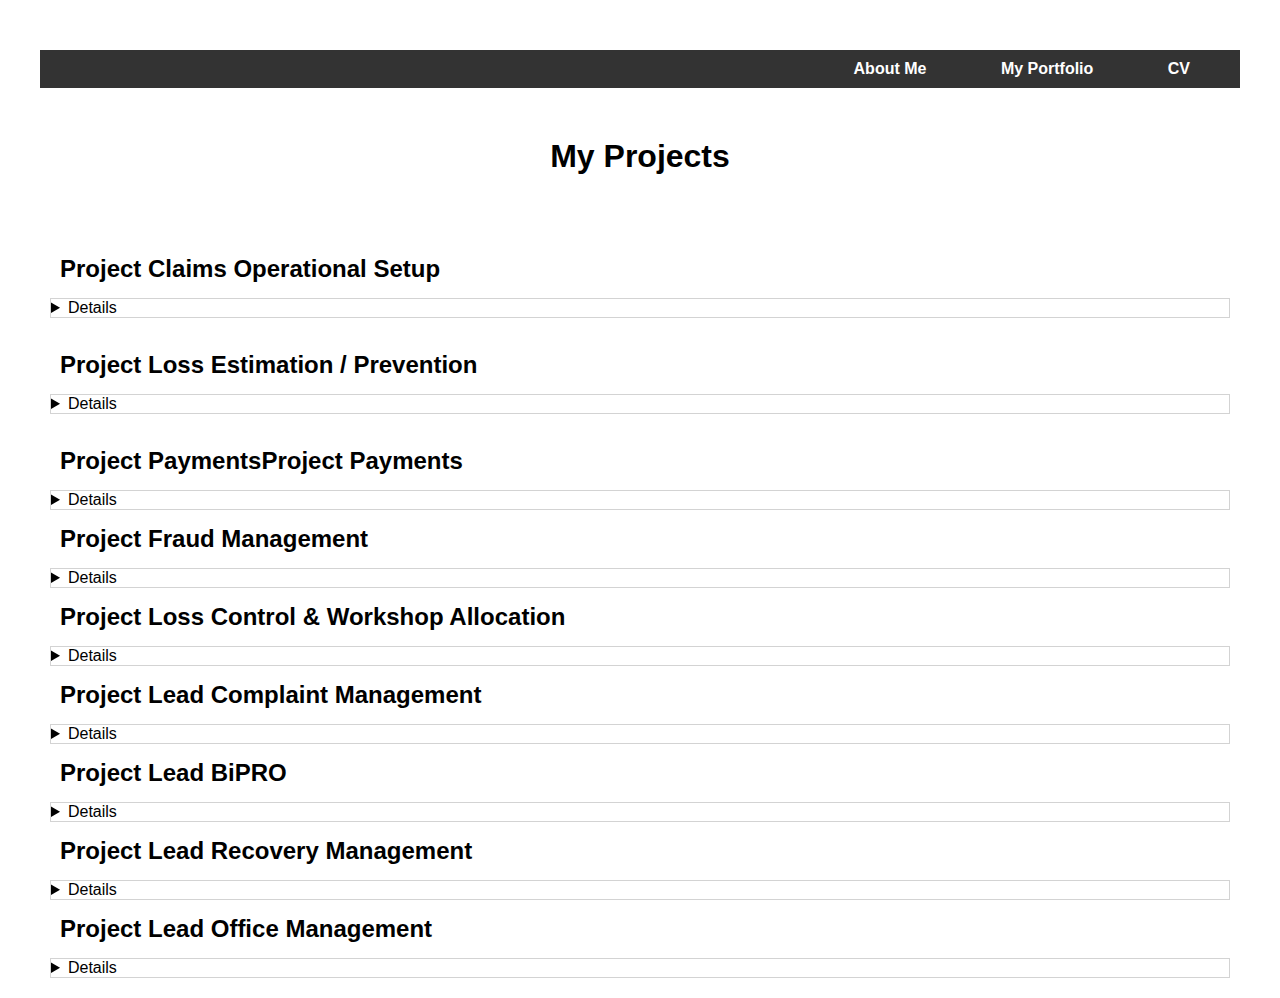
==== Projects.html @ a9059595 "I added site (about, cv, projects) and pictures and gave all site their own css sheets" ====
<!DOCTYPE html>
<html lang="en">

<head>
    <meta charset="UTF-8">
    <meta name="viewport" content="width=device-width, initial-scale=1.0">
    <link rel="stylesheet" href="projects.css">

    <link rel="preconnect" href="https://fonts.googleapis.com">
    <link rel="preconnect" href="https://fonts.gstatic.com" crossorigin>
    <link
        href="https://fonts.googleapis.com/css2?family=Poppins:ital,wght@0,100;0,200;0,300;0,400;0,500;0,600;0,700;0,800;0,900;1,100;1,200;1,300;1,400;1,500;1,600;1,700;1,800;1,900&display=swap"
        rel="stylesheet">
    <link rel="stylesheet" href="https://cdnjs.cloudflare.com/ajax/libs/font-awesome/6.6.0/css/all.min.css"
        integrity="sha512-Kc323vGBEqzTmouAECnVceyQqyqdsSiqLQISBL29aUW4U/M7pSPA/gEUZQqv1cwx4OnYxTxve5UMg5GT6L4JJg=="
        crossorigin="anonymous" referrerpolicy="no-referrer" />
    <title>Projects</title>
</head>
<header>
<ul class="menu">
    <li><a href="about.html" target="_blank">About Me</a></li>
    <li><a href="index.html" target="_blank">My Portfolio</a></li>
    <li><a href="cv.html" target="_blank">CV</a></li>
</ul>
</header>

<body>
    <main>
        <h1>My Projects</h1>
        <summary>
            <h2>Project Claims Operational Setup</h2>
        </summary>

        <details>
            <p> Skills: Business Continuity Planning · Cost-Benefit Analysis · Outsourcing Management · Business Process
                Management · Intercultural Communication · BPMN · Customer Satisfaction · Quality Control · Customer
                Relationship Management (CRM) · Cost Control · IT Asset ManagementSkills: Business Continuity Planning ·
                Cost-Benefit Analysis · Outsourcing Management · Business Process Management · Intercultural
                Communication ·
                BPMN · Customer Satisfaction · Quality Control · Customer Relationship Management (CRM) · Cost Control ·
                IT Asset Management
            </p>
        </details><br>

        <summary>
            <h2>Project Loss Estimation / Prevention</h2>
        </summary>
        <details>
            <p>Skills: Microsoft Excel · Business Process Improvement · Fraud Prevention · Artificial Intelligence (AI)
                ·
                Straight Through Processing · Fraud Investigations · Reporting & Analysis · Automation · Data Analysis ·
                Intercultural Communication · Fraud Detection · Machine Learning · Profit & Loss Management · Cost
                Control ·
                Risk AssessmentSkills: Microsoft Excel · Business Process Improvement · Fraud Prevention · Artificial
                Intelligence (AI) · Straight Through Processing · Fraud Investigations · Reporting & Analysis ·
                Automation ·
                Data Analysis · Intercultural Communication · Fraud Detection · Machine Learning · Profit & Loss
                Management
                · Cost Control · Risk Assessment
            </p>
        </details><br>

        <summary>
            <h2>Project PaymentsProject Payments</h2>
        </summary>
        <details>
            <p>Skills: Business Law · Fraud Prevention · Cost-Benefit Analysis · Miro Collaboration Platform · Reporting
                &
                Analysis · Confluence · Salesforce.com · Intercultural Communication · Quality Control · Cost Control ·
                Risk
                Assessment · Loss Prevention StrategiesSkills: Business Law · Fraud Prevention · Cost-Benefit Analysis ·
                Miro Collaboration Platform · Reporting & Analysis · Confluence · Salesforce.com · Intercultural
                Communication · Quality Control · Cost Control · Risk Assessment · Loss Prevention Strategies
            </p>
        </details>
        <summary>
            <h2>Project Fraud Management</h2>
        </summary>
        <details>
            <p>Skills: Employee Training · Business Process Improvement · Fraud Prevention · Artificial Intelligence
                (AI) ·
                Fraud Investigations · Miro Collaboration Platform · Automation · Confluence · Salesforce.com · Business
                Process Mapping · Business Process Management · Data Analysis · Intercultural Communication · BPMN ·
                Fraud
                Detection · Machine Learning · Cost Control · Loss Prevention StrategiesSkills: Employee Training ·
                Business
                Process Improvement · Fraud Prevention · Artificial Intelligence (AI) · Fraud Investigations · Miro
                Collaboration Platform · Automation · Confluence · Salesforce.com · Business Process Mapping · Business
                Process Management · Data Analysis · Intercultural Communication · BPMN · Fraud Detection · Machine
                Learning
                · Cost Control · Loss Prevention Strategies
            </p>
        </details>

        <summary>
            <h2>Project Loss Control & Workshop Allocation</h2>
        </summary>
        <details>
            <p>Skills: Employee Training · Business Process Improvement · Outsourcing Management · Project Management ·
                Straight Through Processing · Loss Adjusting · Confluence · Salesforce.com · Business Process Mapping ·
                Business Process Management · Intercultural Communication · BPMN · Customer Satisfaction · Cost
                ControlSkills: Employee Training · Business Process Improvement · Outsourcing Management · Project
                Management · Straight Through Processing · Loss Adjusting · Confluence · Salesforce.com · Business
                Process
                Mapping · Business Process Management · Intercultural Communication · BPMN · Customer Satisfaction ·
                Cost
                Control
            </p>
        </details>
        <summary>
            <h2>Project Lead Complaint Management</h2>
        </summary>
        <details>
            <p>Skills: Employee Training · Business Process Improvement · Complaint Management · Project Management ·
                Confluence · Salesforce.com · Business Process Mapping · Business Process Management · Intercultural
                Communication · BPMN · Customer Satisfaction · Customer Relationship Management (CRM)Skills: Employee
                Training ·
                Business Process Improvement · Complaint Management · Project Management · Confluence · Salesforce.com ·
                Business Process Mapping · Business Process Management · Intercultural Communication · BPMN · Customer
                Satisfaction · Customer Relationship Management (CRM)
            </p>
        </details>
        <summary>
            <h2>Project Lead BiPRO</h2>
        </summary>
        <details>
            <p>Skills: Jira · Business Process Improvement · Business Analysis · Third-Party Vendor Management · Miro
                Collaboration Platform · Scrum · Confluence · Contract Law · Salesforce.com · Postman API · Business
                Process
                Mapping · Agile Project Management · Intercultural Communication · BPMN · Cybersecurity · Application
                Programming Interfaces (API) · Cost Control · Risk AssessmentSkills: Jira · Business Process Improvement
                ·
                Business Analysis · Third-Party Vendor Management · Miro Collaboration Platform · Scrum · Confluence ·
                Contract Law · Salesforce.com · Postman API · Business Process Mapping · Agile Project Management ·
                Intercultural Communication · BPMN · Cybersecurity · Application Programming Interfaces (API) · Cost
                Control
                · Risk Assessment
            </p>
        </details>
        <summary>
            <h2>Project Lead Recovery Management</h2>
        </summary>
        <details>
            <p>Skills: Employee Training · Business Process Improvement · Outsourcing Management · Recovery Management ·
                Miro Collaboration Platform · Confluence · Contract Law · Salesforce.com · Business Process Mapping ·
                Intercultural Communication · BPMN · Loss Mitigation · Profit & Loss Management · Cost ControlSkills:
                Employee Training · Business Process Improvement · Outsourcing Management · Recovery Management · Miro
                Collaboration Platform · Confluence · Contract Law · Salesforce.com · Business Process Mapping ·
                Intercultural Communication · BPMN · Loss Mitigation · Profit & Loss Management · Cost Control
            </p>
        </details>

        <summary>
            <h2>Project Lead Office Management</h2>
        </summary>
        <details>
            <p>Skills: Employee Training · Business Process Improvement · Confluence · Security · Office Administration
                ·Business Process Mapping · Business Process Management · BPMN · Customer Satisfaction
            </p>
        </details>
    </main>
</body>

</html>
---- projects.css ----
:root {
    --text-color: black;
    --link-color: blue;
    --background-color: rgb(240, 240, 221);
}

* {
    margin: 0 10px;
    margin-top: 15px;
    padding: 0;
    box-sizing: border-box;
}

html {
    scroll-behavior: smooth;
}


header {
    background-color: #333;
    padding: 10px;
    position: relative;
    display: flex;
    justify-content: flex-end;
    margin-bottom: 50px;
}


.menu {
    list-style-type: none;
    margin: 0;
    padding: 0;
  }

.menu li {
    display: inline;
    margin-right: 20px;
}

.menu li a {
    color: white;
    text-decoration: none;
    font-weight: bold;
    padding: 10px;
}

.menu li a:hover {
    background-color: #555;
    border-radius: 5px;
}

body {
    font-family: Arial, sans-serif;
    margin: 0;
    padding: 20px;
    box-sizing: border-box;
  }
h2 {
   margin-bottom: 10px;;
}

h1 {
   
    color:black;
    border-radius: 5px;
    text-align: center;
    margin-bottom: 80px;
    }

    details {
        cursor: pointer;
        border: 1px lightgrey solid;
        max-width: 100%;
             }
             
             p {
                font-size: 1rem; /* Schriftgröße an die Bildschirmgröße anpassen */
                line-height: 1.5;
                margin: 0;
                padding: 10px 10px;
                transition: all 0.3s ease;
              }
              
      
    
      
      details[open] p {
        background-color: (240, 240, 221); 
             }

      /* Media Query für kleinere Bildschirme */
@media (max-width: 600px) {
    body {
      padding: 10px; /* Weniger Padding auf kleinen Bildschirmen */
    }
  
    summary {
      font-size: 1.1rem; /* Leicht kleinere Schriftgröße auf kleinen Bildschirmen */
    }
  
    p {
      font-size: 0.9rem; /* Anpassung der Schriftgröße auf kleinen Bildschirmen */
    }
  }
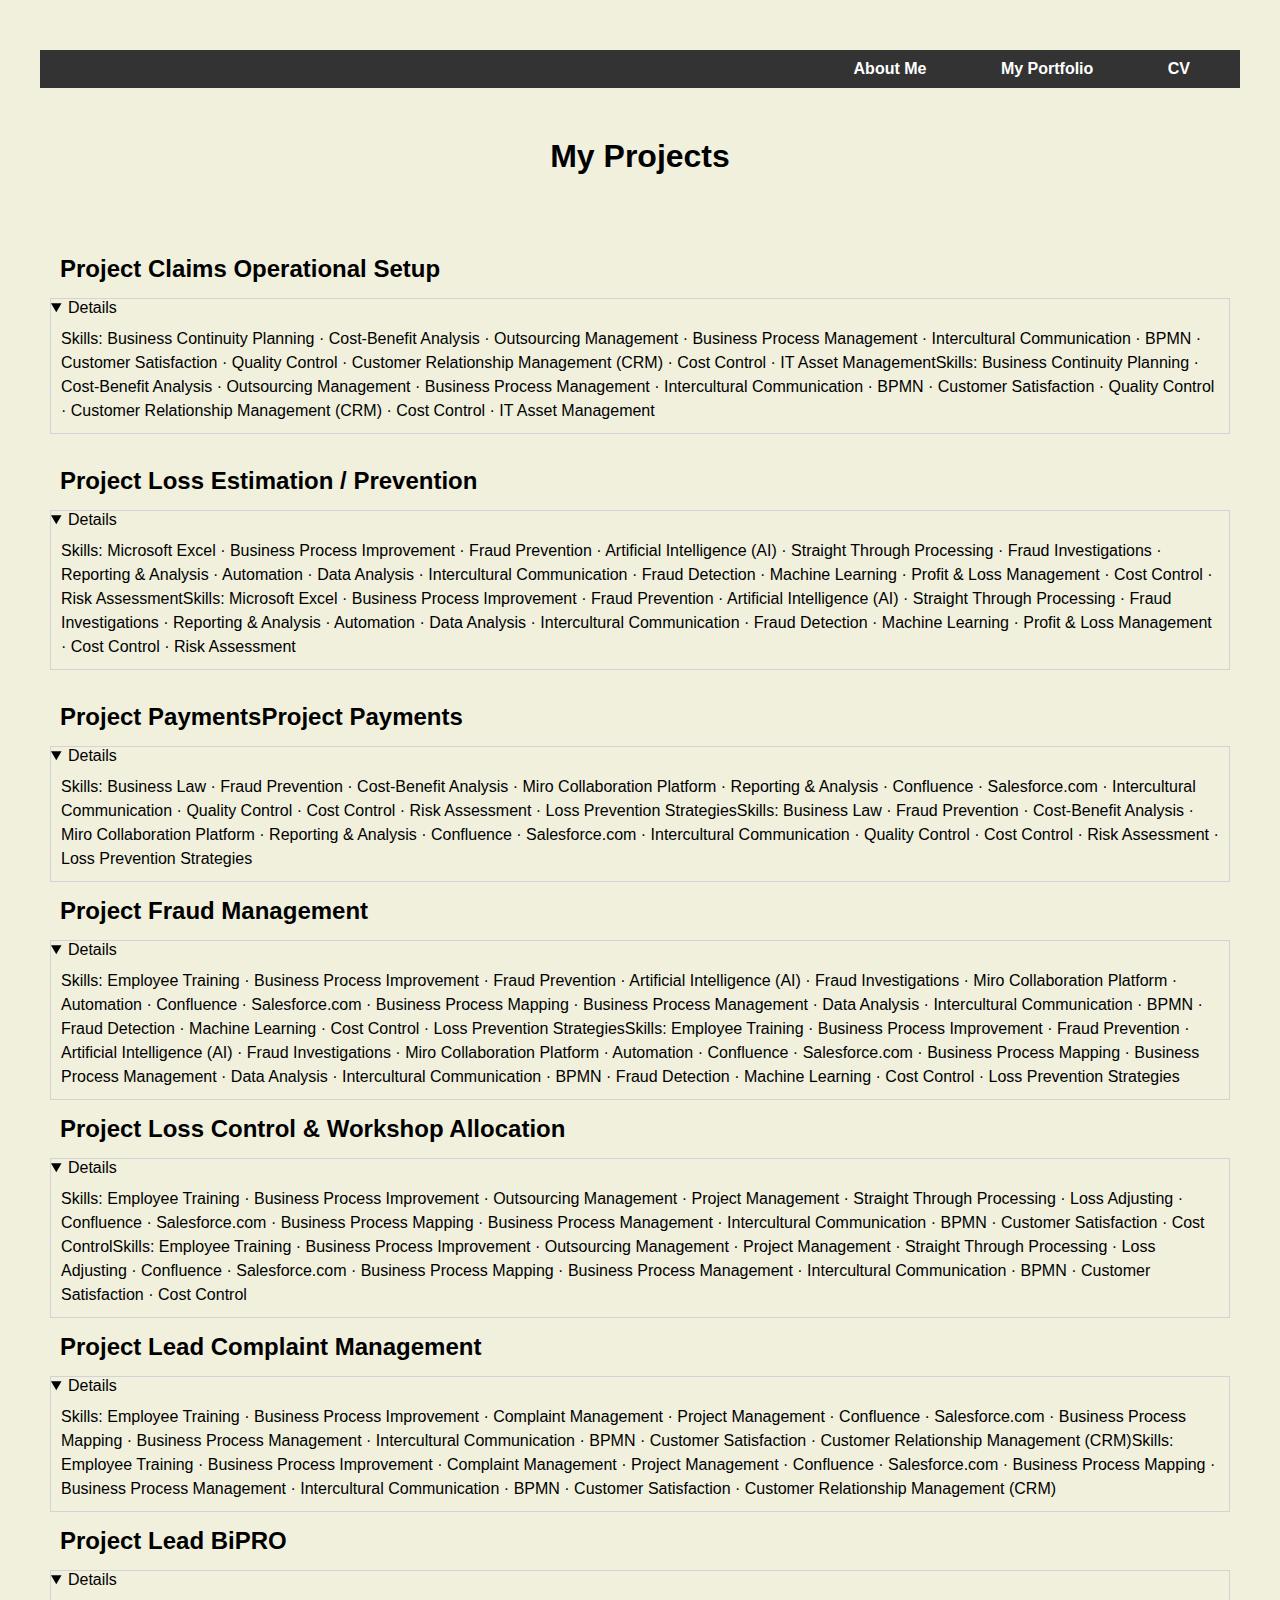
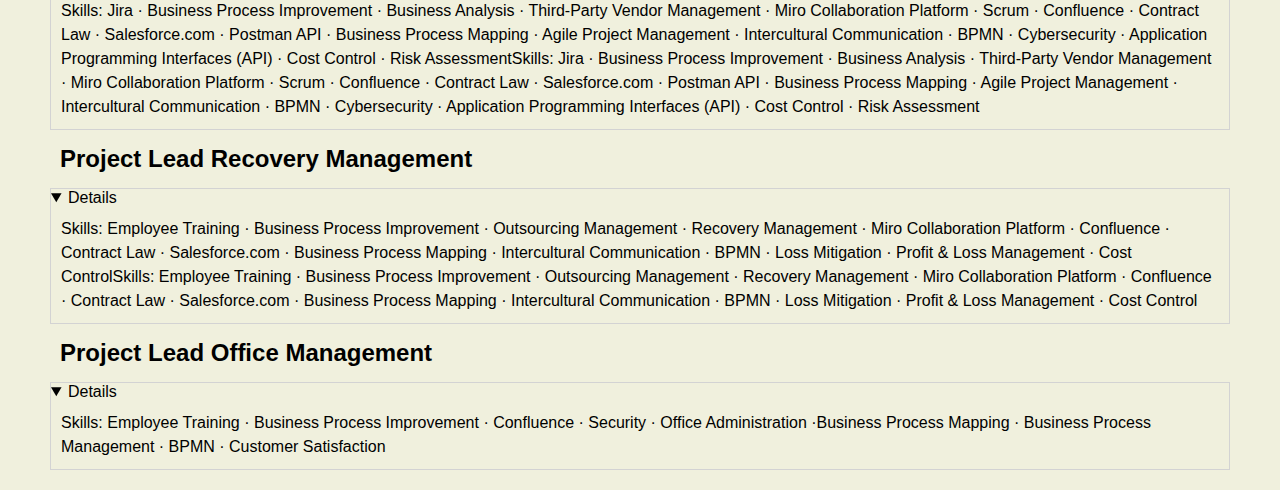
==== commit cf0d1eb8: "minor style changes" ====
--- a/Projects.html
+++ b/Projects.html
@@ -31,7 +31,7 @@
             <h2>Project Claims Operational Setup</h2>
         </summary>
 
-        <details>
+        <details open>
             <p> Skills: Business Continuity Planning · Cost-Benefit Analysis · Outsourcing Management · Business Process
                 Management · Intercultural Communication · BPMN · Customer Satisfaction · Quality Control · Customer
                 Relationship Management (CRM) · Cost Control · IT Asset ManagementSkills: Business Continuity Planning ·
@@ -45,7 +45,7 @@
         <summary>
             <h2>Project Loss Estimation / Prevention</h2>
         </summary>
-        <details>
+        <details open>
             <p>Skills: Microsoft Excel · Business Process Improvement · Fraud Prevention · Artificial Intelligence (AI)
                 ·
                 Straight Through Processing · Fraud Investigations · Reporting & Analysis · Automation · Data Analysis ·
@@ -63,7 +63,7 @@
         <summary>
             <h2>Project PaymentsProject Payments</h2>
         </summary>
-        <details>
+        <details open>
             <p>Skills: Business Law · Fraud Prevention · Cost-Benefit Analysis · Miro Collaboration Platform · Reporting
                 &
                 Analysis · Confluence · Salesforce.com · Intercultural Communication · Quality Control · Cost Control ·
@@ -76,7 +76,7 @@
         <summary>
             <h2>Project Fraud Management</h2>
         </summary>
-        <details>
+        <details open>
             <p>Skills: Employee Training · Business Process Improvement · Fraud Prevention · Artificial Intelligence
                 (AI) ·
                 Fraud Investigations · Miro Collaboration Platform · Automation · Confluence · Salesforce.com · Business
@@ -95,7 +95,7 @@
         <summary>
             <h2>Project Loss Control & Workshop Allocation</h2>
         </summary>
-        <details>
+        <details open>
             <p>Skills: Employee Training · Business Process Improvement · Outsourcing Management · Project Management ·
                 Straight Through Processing · Loss Adjusting · Confluence · Salesforce.com · Business Process Mapping ·
                 Business Process Management · Intercultural Communication · BPMN · Customer Satisfaction · Cost
@@ -110,7 +110,7 @@
         <summary>
             <h2>Project Lead Complaint Management</h2>
         </summary>
-        <details>
+        <details open>
             <p>Skills: Employee Training · Business Process Improvement · Complaint Management · Project Management ·
                 Confluence · Salesforce.com · Business Process Mapping · Business Process Management · Intercultural
                 Communication · BPMN · Customer Satisfaction · Customer Relationship Management (CRM)Skills: Employee
@@ -123,7 +123,7 @@
         <summary>
             <h2>Project Lead BiPRO</h2>
         </summary>
-        <details>
+        <details open>
             <p>Skills: Jira · Business Process Improvement · Business Analysis · Third-Party Vendor Management · Miro
                 Collaboration Platform · Scrum · Confluence · Contract Law · Salesforce.com · Postman API · Business
                 Process
@@ -140,7 +140,7 @@
         <summary>
             <h2>Project Lead Recovery Management</h2>
         </summary>
-        <details>
+        <details open>
             <p>Skills: Employee Training · Business Process Improvement · Outsourcing Management · Recovery Management ·
                 Miro Collaboration Platform · Confluence · Contract Law · Salesforce.com · Business Process Mapping ·
                 Intercultural Communication · BPMN · Loss Mitigation · Profit & Loss Management · Cost ControlSkills:
@@ -153,7 +153,7 @@
         <summary>
             <h2>Project Lead Office Management</h2>
         </summary>
-        <details>
+        <details open>
             <p>Skills: Employee Training · Business Process Improvement · Confluence · Security · Office Administration
                 ·Business Process Mapping · Business Process Management · BPMN · Customer Satisfaction
             </p>
--- a/projects.css
+++ b/projects.css
@@ -1,105 +1,110 @@
 :root {
-    --text-color: black;
-    --link-color: blue;
-    --background-color: rgb(240, 240, 221);
+  --text-color: black;
+  --link-color: blue;
+  background-color: rgb(240, 240, 221);
 }
 
 * {
-    margin: 0 10px;
-    margin-top: 15px;
-    padding: 0;
-    box-sizing: border-box;
+  margin: 0 10px;
+  margin-top: 15px;
+  padding: 0;
+  box-sizing: border-box;
 }
 
 html {
-    scroll-behavior: smooth;
+  scroll-behavior: smooth;
 }
 
 
 header {
-    background-color: #333;
-    padding: 10px;
-    position: relative;
-    display: flex;
-    justify-content: flex-end;
-    margin-bottom: 50px;
+  background-color: #333;
+  padding: 10px;
+  position: relative;
+  display: flex;
+  justify-content: flex-end;
+  margin-bottom: 50px;
 }
 
 
 .menu {
-    list-style-type: none;
-    margin: 0;
-    padding: 0;
-  }
+  list-style-type: none;
+  margin: 0;
+  padding: 0;
+}
 
 .menu li {
-    display: inline;
-    margin-right: 20px;
+  display: inline;
+  margin-right: 20px;
 }
 
 .menu li a {
-    color: white;
-    text-decoration: none;
-    font-weight: bold;
-    padding: 10px;
+  color: white;
+  text-decoration: none;
+  font-weight: bold;
+  padding: 10px;
 }
 
 .menu li a:hover {
-    background-color: #555;
-    border-radius: 5px;
+  background-color: #555;
+  border-radius: 5px;
 }
 
 body {
-    font-family: Arial, sans-serif;
-    margin: 0;
-    padding: 20px;
-    box-sizing: border-box;
-  }
+  font-family: Arial, sans-serif;
+  margin: 0;
+  padding: 20px;
+  box-sizing: border-box;
+}
+
 h2 {
-   margin-bottom: 10px;;
+  margin-bottom: 10px;
+  ;
 }
 
 h1 {
-   
-    color:black;
-    border-radius: 5px;
-    text-align: center;
-    margin-bottom: 80px;
-    }
 
-    details {
-        cursor: pointer;
-        border: 1px lightgrey solid;
-        max-width: 100%;
-             }
-             
-             p {
-                font-size: 1rem; /* Schriftgröße an die Bildschirmgröße anpassen */
-                line-height: 1.5;
-                margin: 0;
-                padding: 10px 10px;
-                transition: all 0.3s ease;
-              }
-              
-      
-    
-      
-      details[open] p {
-        background-color: (240, 240, 221); 
-             }
+  color: black;
+  border-radius: 5px;
+  text-align: center;
+  margin-bottom: 80px;
+}
 
-      /* Media Query für kleinere Bildschirme */
+details {
+  cursor: pointer;
+  border: 1px lightgrey solid;
+  max-width: 100%;
+}
+
+p {
+  font-size: 1rem;
+  /* Schriftgröße an die Bildschirmgröße anpassen */
+  line-height: 1.5;
+  margin: 0;
+  padding: 10px 10px;
+  transition: all 0.3s ease;
+}
+
+
+
+
+details[open] p {
+  background-color: rgb(240, 240, 221);
+}
+
+/* Media Query für kleinere Bildschirme */
 @media (max-width: 600px) {
-    body {
-      padding: 10px; /* Weniger Padding auf kleinen Bildschirmen */
-    }
-  
-    summary {
-      font-size: 1.1rem; /* Leicht kleinere Schriftgröße auf kleinen Bildschirmen */
-    }
-  
-    p {
-      font-size: 0.9rem; /* Anpassung der Schriftgröße auf kleinen Bildschirmen */
-    }
+  body {
+    padding: 10px;
+    /* Weniger Padding auf kleinen Bildschirmen */
   }
-      +
+  summary {
+    font-size: 1.1rem;
+    /* Leicht kleinere Schriftgröße auf kleinen Bildschirmen */
+  }
+
+  p {
+    font-size: 0.9rem;
+    /* Anpassung der Schriftgröße auf kleinen Bildschirmen */
+  }
+}